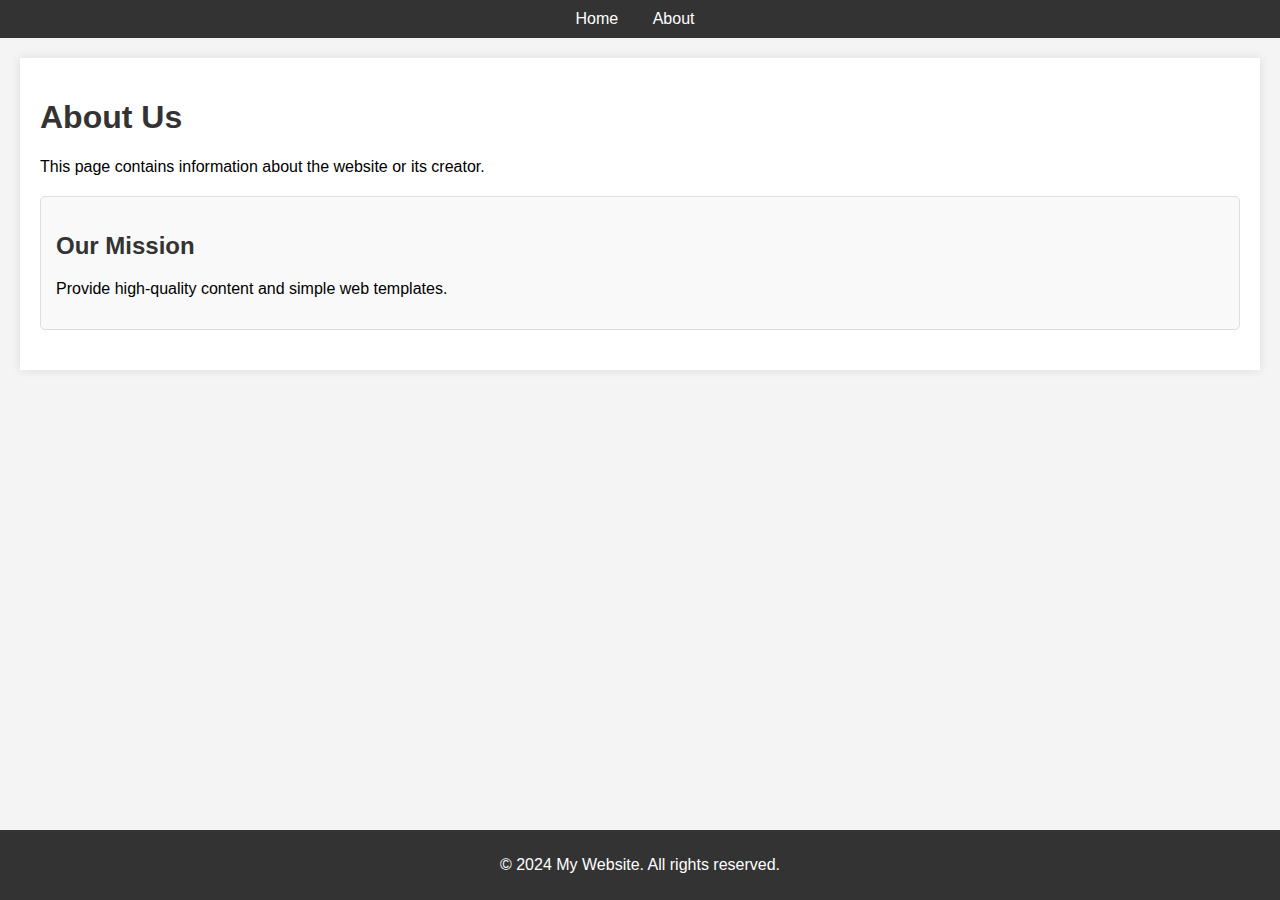
==== docs/about.html @ 03ad1495 "last rename for gh-pages deployment" ====
<!DOCTYPE html>
<html lang="en">
<head>
    <meta charset="UTF-8">
    <meta name="viewport" content="width=device-width, initial-scale=1.0">
    <title>About Us</title>
    <link rel="stylesheet" href="style.css">
</head>
<body>

    <!-- Navigation -->
    <header>
        <nav>
            <ul>
                <li><a href="index.html">Home</a></li>
                <li><a href="about.html">About</a></li>
            </ul>
        </nav>
    </header>

    <!-- About Section -->
    <section class="main-content">
        <h1>About Us</h1>
        <p>This page contains information about the website or its creator.</p>

        <!-- Text Box Section -->
        <div class="text-box">
            <h2>Our Mission</h2>
            <p>Provide high-quality content and simple web templates.</p>
        </div>
    </section>

    <!-- Footer -->
    <footer>
        <p>© 2024 My Website. All rights reserved.</p>
    </footer>

</body>
</html>
---- docs/style.css ----
/* Basic styles for layout and aesthetics */

body {
    font-family: Arial, sans-serif;
    margin: 0;
    padding: 0;
    background-color: #f4f4f4;
}

header {
    background-color: #333;
    padding: 10px 0;
    text-align: center;
}

nav ul {
    list-style: none;
    margin: 0;
    padding: 0;
}

nav ul li {
    display: inline;
    margin-right: 10px;
}

nav ul li a {
    color: white;
    text-decoration: none;
    padding: 10px;
}

nav ul li a:hover {
    background-color: #555;
}

.main-content {
    padding: 20px;
    background-color: white;
    margin: 20px;
    box-shadow: 0px 0px 10px rgba(0, 0, 0, 0.1);
}

h1, h2 {
    color: #333;
}

.image-container {
    text-align: center;
    margin: 20px 0;
}

.image-container img {
    max-width: 100%;
    height: auto;
}

.text-box {
    background-color: #f9f9f9;
    padding: 15px;
    margin: 20px 0;
    border: 1px solid #ddd;
    border-radius: 5px;
}

footer {
    background-color: #333;
    color: white;
    text-align: center;
    padding: 10px 0;
    position: absolute;
    width: 100%;
    bottom: 0;
}
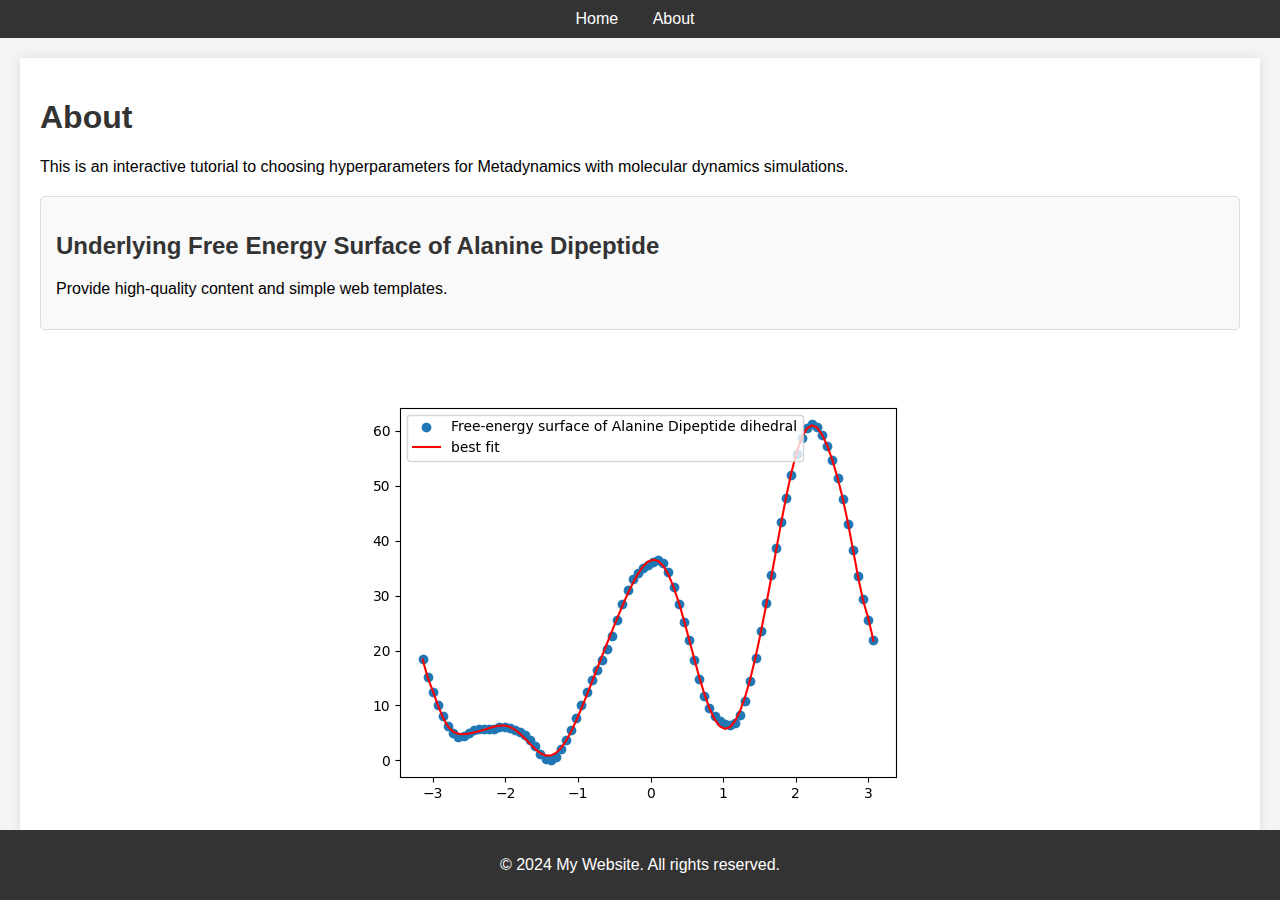
==== commit f41280e9: "testing html formatting and interpreter" ====
--- a/docs/about.html
+++ b/docs/about.html
@@ -20,13 +20,17 @@
 
     <!-- About Section -->
     <section class="main-content">
-        <h1>About Us</h1>
-        <p>This page contains information about the website or its creator.</p>
+        <h1>About</h1>
+        <p>This is an interactive tutorial to choosing hyperparameters for Metadynamics with molecular dynamics simulations.</p>
 
         <!-- Text Box Section -->
         <div class="text-box">
-            <h2>Our Mission</h2>
+            <h2>Underlying Free Energy Surface of Alanine Dipeptide</h2>
             <p>Provide high-quality content and simple web templates.</p>
+        </div>
+        <!-- Image Section -->
+        <div class="image-container">
+            <img src="images/fes.png" alt="Underlying Free Energy Surface">
         </div>
     </section>
 
